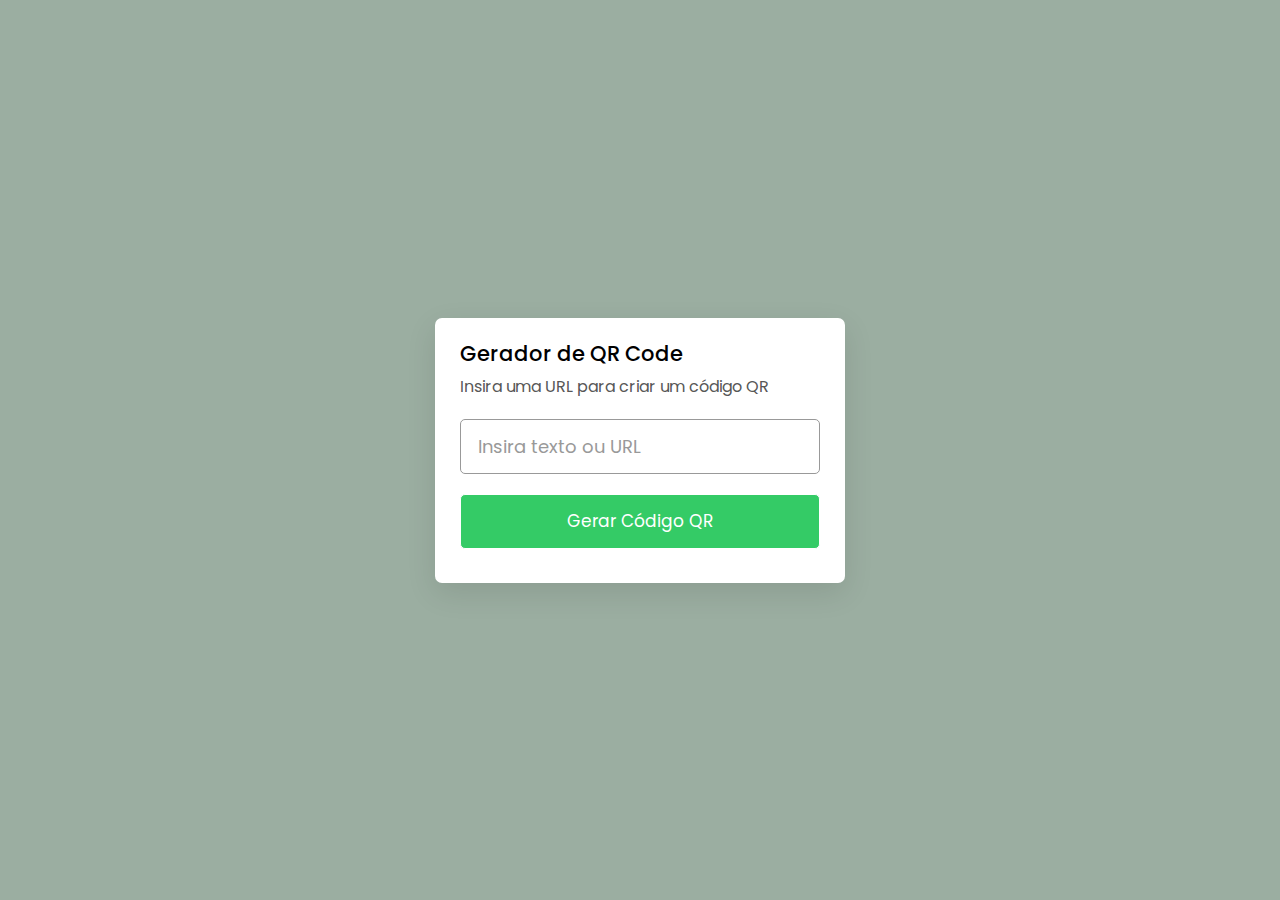
==== index.html @ 4499e7aa "Add files via upload" ====
<!DOCTYPE html>
<!-- Coding By CodingNepal - youtube.com/codingnepal -->
<html lang="pt-br" dir="ltr">
  <head>
    <meta charset="utf-8">  
    <title>Gerador de Qr Code</title>
    <link rel="stylesheet" href="styles.css">
    <meta name="viewport" content="width=device-width, initial-scale=1.0">
  </head>
  <body>
    <div class="wrapper">
      <header>
        <h1>Gerador de QR Code</h1>
        <p>Insira uma URL para criar um código QR</p>
      </header>
      <div class="form">
        <input type="text" spellcheck="false" placeholder="Insira texto ou URL">
        <button>Gerar Código QR</button>
      </div>
      <div class="qr-code">
        <img src="" alt="qr-code">
      </div>
    </div>

    <script src="script.js"></script>

  </body>
</html>
---- styles.css ----
/* Import Google Font - Poppins */
@import url('https://fonts.googleapis.com/css2?family=Poppins:wght@400;500;600;700&display=swap');
*{
  margin: 0;
  padding: 0;
  box-sizing: border-box;
  font-family: 'Poppins', sans-serif;
}
body{
  display: flex;
  padding: 0 10px;
  min-height: 100vh;
  align-items: center;
  background: #9baea1;
  justify-content: center;
}
.wrapper{
  height: 265px;
  max-width: 410px;
  background: #fff;
  border-radius: 7px;
  padding: 20px 25px 0;
  transition: height 0.2s ease;
  box-shadow: 0 10px 30px rgba(0,0,0,0.1);
}
.wrapper.active{
  height: 530px;
}
header h1{
  font-size: 21px;
  font-weight: 500;
}
header p{
  margin-top: 5px;
  color: #575757;
  font-size: 16px;
}
.wrapper .form{
  margin: 20px 0 25px;
}
.form :where(input, button){
  width: 100%;
  height: 55px;
  border: none;
  outline: none;
  border-radius: 5px;
  transition: 0.1s ease;
}
.form input{
  font-size: 18px;
  padding: 0 17px;
  border: 1px solid #999;
}
.form input:focus{
  box-shadow: 0 3px 6px rgba(0,0,0,0.13);
}
.form input::placeholder{
  color: #999;
}
.form button{
  color: #fff;
  cursor: pointer;
  margin-top: 20px;
  font-size: 17px;
  background: #34cb66;
  border: 1px solid #fff;
}
.form button:hover {
    background-color: #fff;
    border: 1px solid #34cb66;
    color: #34cb66;
    transition: all ease 0.3s;
}

.qr-code{
  opacity: 0;
  display: flex;
  padding: 33px 0;
  border-radius: 5px;
  align-items: center;
  pointer-events: none;
  justify-content: center;
  border: 1px solid #ccc;
}
.wrapper.active .qr-code{
  opacity: 1;
  pointer-events: auto;
  transition: opacity 0.5s 0.05s ease;
}
.qr-code img{
  width: 170px;
}

@media (max-width: 430px){
  .wrapper{
    height: 255px;
    padding: 16px 20px;
  }
  .wrapper.active{
    height: 510px;
  }
  header p{
    color: #696969;
  }
  .form :where(input, button){
    height: 52px;
  }
  .qr-code img{
    width: 160px;
  }  
}
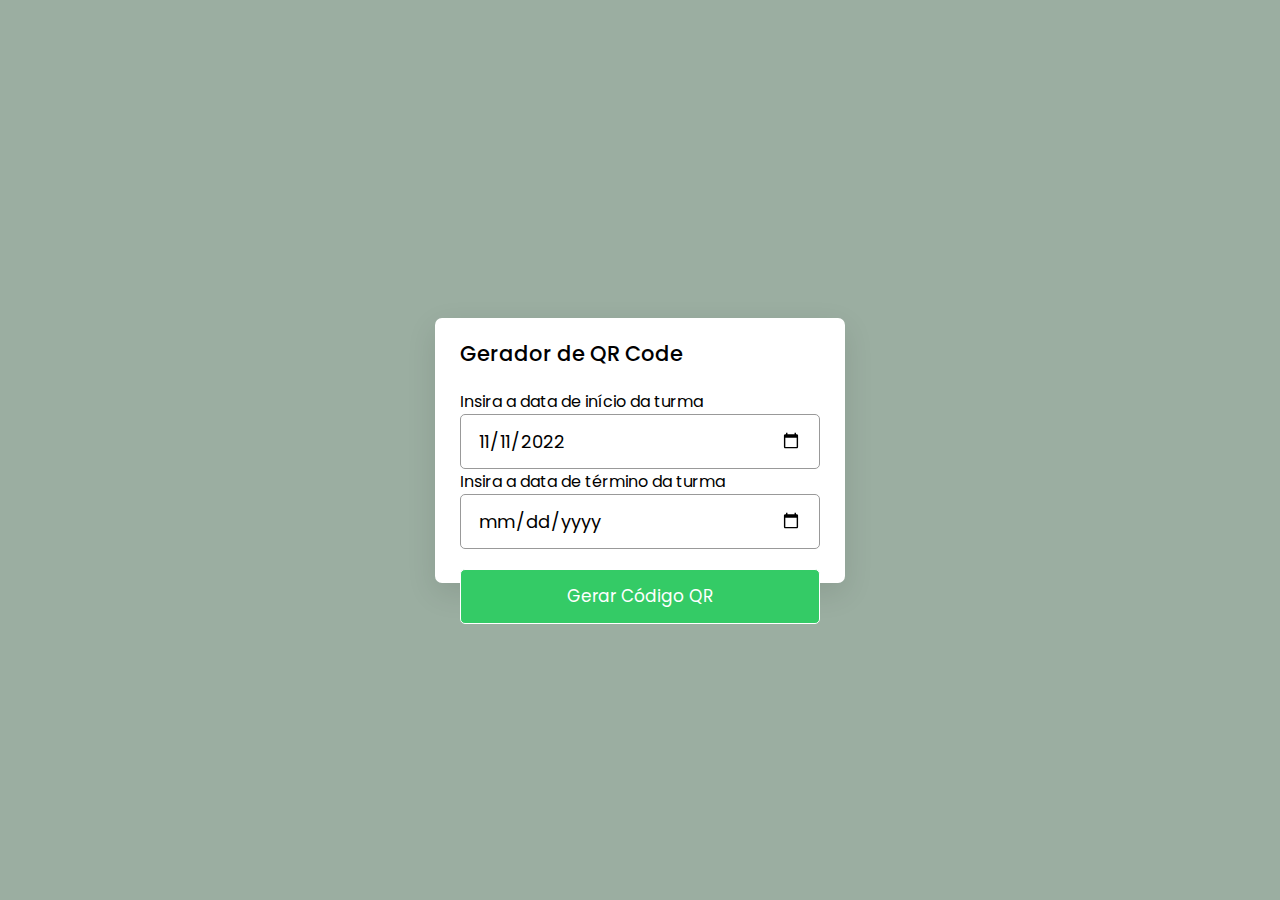
==== commit 6560a99e: "Update index.html" ====
--- a/index.html
+++ b/index.html
@@ -11,18 +11,34 @@
     <div class="wrapper">
       <header>
         <h1>Gerador de QR Code</h1>
-        <p>Insira uma URL para criar um código QR</p>
+        <!-- <p>Insira a data de início e fim da turma</p> -->
       </header>
       <div class="form">
-        <input type="text" spellcheck="false" placeholder="Insira texto ou URL">
-        <button>Gerar Código QR</button>
+      <!-- <form action="teste.php" method="$_POST"> -->
+        
+        <!-- <input type="number" name="id_aula" spellcheck="false" placeholder="Insira seu ID"> -->
+        
+        <label for=""> Insira a data de início da turma</label>
+        <input type="date" name="datainicio" value="2022-11-11" min="2022-11-11">
+
+        <label for=""> Insira a data de término da turma</label>
+        <input type="date" name="datafim" max="2023-12-12" >
+
+        <button name="gerar" onclick="gerar()">Gerar Código QR</button>
+
+      <!-- </form> -->
+
       </div>
-      <div class="qr-code">
-        <img src="" alt="qr-code">
-      </div>
+      <div class="qr-code"> <img src="" alt="qr-code"> </div>
+
     </div>
 
+
+
     <script src="script.js"></script>
-
+    <script src="query.js"></script>
+    <script src="https://code.jquery.com/jquery-3.4.1.slim.min.js" integrity="sha384-J6qa4849blE2+poT4WnyKhv5vZF5SrPo0iEjwBvKU7imGFAV0wwj1yYfoRSJoZ+n" crossorigin="anonymous"></script>
+    <script src="https://cdn.jsdelivr.net/npm/popper.js@1.16.0/dist/umd/popper.min.js" integrity="sha384-Q6E9RHvbIyZFJoft+2mJbHaEWldlvI9IOYy5n3zV9zzTtmI3UksdQRVvoxMfooAo" crossorigin="anonymous"></script>
+    <script src="https://cdn.jsdelivr.net/npm/bootstrap@4.4.1/dist/js/bootstrap.min.js" integrity="sha384-wfSDF2E50Y2D1uUdj0O3uMBJnjuUD4Ih7YwaYd1iqfktj0Uod8GCExl3Og8ifwB6" crossorigin="anonymous"></script>
   </body>
-</html>+</html>
--- a/styles.css
+++ b/styles.css
@@ -108,4 +108,4 @@
   .qr-code img{
     width: 160px;
   }  
-}+}
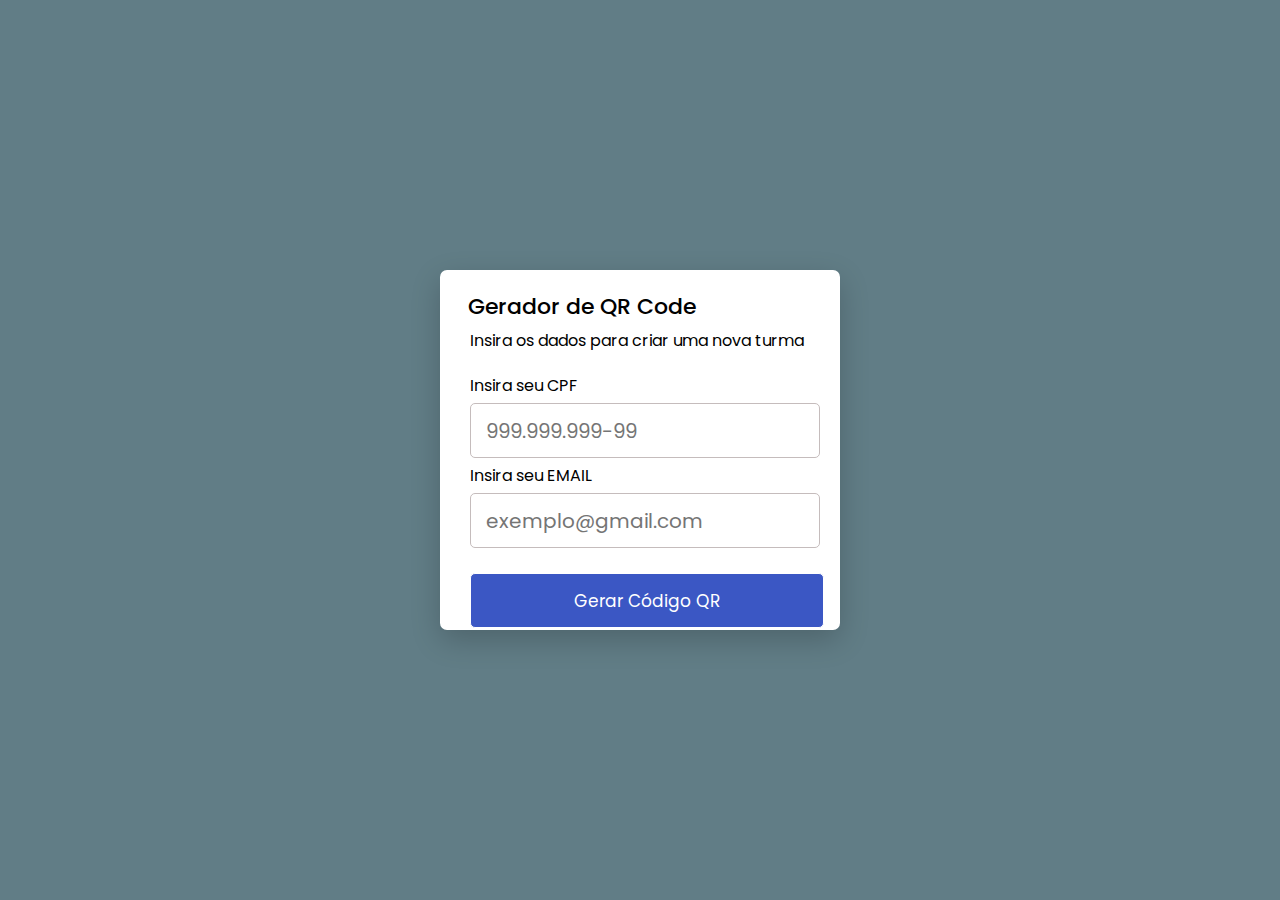
==== commit f7250498: "Update index.html" ====
--- a/index.html
+++ b/index.html
@@ -11,18 +11,22 @@
     <div class="wrapper">
       <header>
         <h1>Gerador de QR Code</h1>
-        <!-- <p>Insira a data de início e fim da turma</p> -->
+        <p>Insira os dados para criar uma nova turma</p>
       </header>
       <div class="form">
       <!-- <form action="teste.php" method="$_POST"> -->
         
         <!-- <input type="number" name="id_aula" spellcheck="false" placeholder="Insira seu ID"> -->
-        
-        <label for=""> Insira a data de início da turma</label>
-        <input type="date" name="datainicio" value="2022-11-11" min="2022-11-11">
+        <label class="label" for="">Insira seu CPF</label>
+        <input type="text" placeholder="999.999.999-99" name="cpf" id="cpf">
 
-        <label for=""> Insira a data de término da turma</label>
-        <input type="date" name="datafim" max="2023-12-12" >
+        <label class="label" for="">Insira seu EMAIL</label>
+        <input type="email" placeholder="exemplo@gmail.com" name="email" id="email">
+        <!-- <label for=""> Insira a data de início da turma</label> -->
+        <!-- <input type="date" name="datainicio" value="2022-11-11" min="2022-11-11"> -->
+
+        <!-- <label for=""> Insira a data de término da turma</label> -->
+        <!-- <input type="date" name="datafim" max="2023-12-12" > -->
 
         <button name="gerar" onclick="gerar()">Gerar Código QR</button>
 
--- a/styles.css
+++ b/styles.css
@@ -1,86 +1,123 @@
 /* Import Google Font - Poppins */
-@import url('https://fonts.googleapis.com/css2?family=Poppins:wght@400;500;600;700&display=swap');
+/*=============== GOOGLE FONTS ===============*/
+@import url("https://fonts.googleapis.com/css2?family=Poppins:wght@400;500;600&display=swap");
+
+/*=============== VARIABLES CSS ===============*/
+:root {
+  --colorsbuttons: rgba(57, 85, 195, 0.987);
+  --colorbody: rgb(97, 125, 134);
+  --colortext: #fff;
+  --colorborders: rgb(197, 188, 188);
+  --colorplaceholders: rgba(109, 104, 104, 0.879);
+  /* --messenger-color: linear-gradient(83.84deg, #0088FF -6.87%, #A033FF 26.54%, #FF5C87 58.58%); */
+  /*----- Font and typography */
+  --body-font: 'Poppins', sans-serif;
+}
+
 *{
   margin: 0;
   padding: 0;
   box-sizing: border-box;
-  font-family: 'Poppins', sans-serif;
+  font-family: var(--body-font);
 }
+
 body{
   display: flex;
   padding: 0 10px;
   min-height: 100vh;
   align-items: center;
-  background: #9baea1;
+  background-color: var(--colorbody);
   justify-content: center;
 }
+
 .wrapper{
-  height: 265px;
-  max-width: 410px;
-  background: #fff;
+  height: 360px;
+  max-width: 400px;
   border-radius: 7px;
   padding: 20px 25px 0;
   transition: height 0.2s ease;
-  box-shadow: 0 10px 30px rgba(0,0,0,0.1);
+  box-shadow: 0 10px 30px rgba(0,0,0,0.2);
+  background-color: var(--colortext);
 }
+
 .wrapper.active{
-  height: 530px;
+  height: 590px;
 }
+
 header h1{
-  font-size: 21px;
+  font-size: 22px;
+  font-family: var(--body-font);
   font-weight: 500;
+  margin-left: 3px;
 }
+
 header p{
-  margin-top: 5px;
-  color: #575757;
+  margin: 5px;
+  color: var(--body-font);
   font-size: 16px;
 }
+
 .wrapper .form{
   margin: 20px 0 25px;
 }
+
 .form :where(input, button){
   width: 100%;
   height: 55px;
-  border: none;
+  /* border: none; */
   outline: none;
   border-radius: 5px;
   transition: 0.1s ease;
 }
+
 .form input{
-  font-size: 18px;
-  padding: 0 17px;
-  border: 1px solid #999;
+  font-size: 20px;
+  padding: 0 15px;
+  border: 1px solid var(--colorborders);
+  margin: 5px;
 }
+
 .form input:focus{
   box-shadow: 0 3px 6px rgba(0,0,0,0.13);
 }
-.form input::placeholder{
-  color: #999;
+
+/* Recent */
+.form label {
+  margin: 5px;
 }
+
+/* .form input::placeholder{
+  color: var(--colorplaceholders);
+} */
+
 .form button{
-  color: #fff;
   cursor: pointer;
   margin-top: 20px;
   font-size: 17px;
-  background: #34cb66;
-  border: 1px solid #fff;
+  margin: 20px 5px 0px 5px;  /*remover se alterado o input para text*/
+  width: 22.1rem;  /*remover se alterado o input para text*/
+  background-color: var(--colorsbuttons);
+  color: var(--colortext);
+  border: 1px solid var(--colortext);
+
 }
 .form button:hover {
-    background-color: #fff;
-    border: 1px solid #34cb66;
-    color: #34cb66;
-    transition: all ease 0.3s;
+    background-color: var(--colortext);
+    border: 1px solid var(--colorsbuttons);
+    color: var(--colorsbuttons);
+    letter-spacing: 1px;
+    transition: all ease 0.2s;
 }
 
 .qr-code{
   opacity: 0;
   display: flex;
-  padding: 33px 0;
+  padding: 25px 0;
   border-radius: 5px;
   align-items: center;
   pointer-events: none;
   justify-content: center;
-  border: 1px solid #ccc;
+  border: 1px solid var(--colortext);
 }
 .wrapper.active .qr-code{
   opacity: 1;
@@ -88,24 +125,26 @@
   transition: opacity 0.5s 0.05s ease;
 }
 .qr-code img{
-  width: 170px;
+  width: 180px;
 }
+
+/* ---- Responsive */
 
 @media (max-width: 430px){
   .wrapper{
-    height: 255px;
+    height: 355px;
     padding: 16px 20px;
   }
   .wrapper.active{
-    height: 510px;
+    height: 610px;
   }
   header p{
-    color: #696969;
+    color: var(--colorborders);
   }
   .form :where(input, button){
     height: 52px;
   }
   .qr-code img{
     width: 160px;
-  }  
-}
+  }
+};
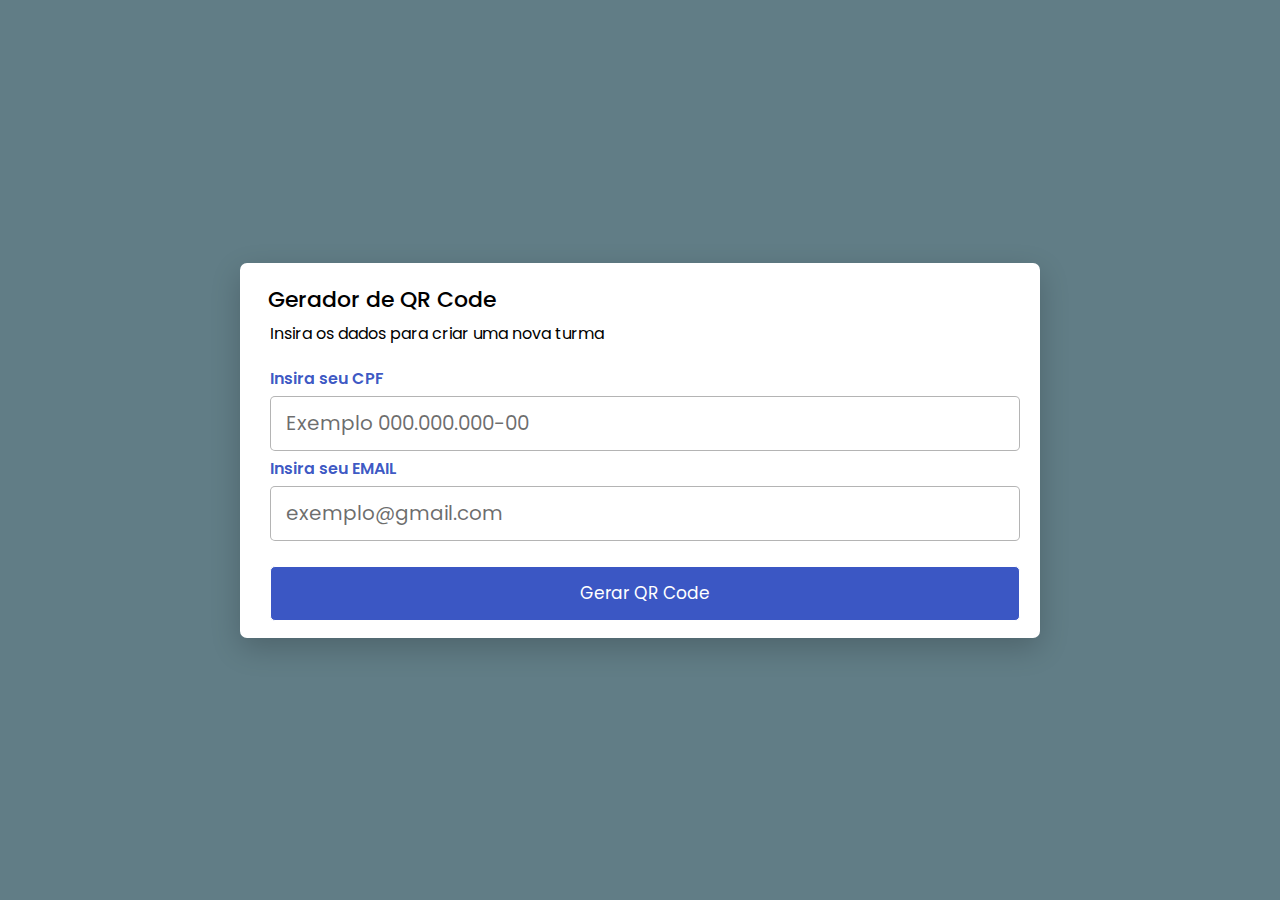
==== commit 5837913e: "Update index.html" ====
--- a/index.html
+++ b/index.html
@@ -14,23 +14,23 @@
         <p>Insira os dados para criar uma nova turma</p>
       </header>
       <div class="form">
-      <!-- <form action="teste.php" method="$_POST"> -->
+      <form name="form1" action="teste.php" method="$_POST">
         
         <!-- <input type="number" name="id_aula" spellcheck="false" placeholder="Insira seu ID"> -->
         <label class="label" for="">Insira seu CPF</label>
-        <input type="text" placeholder="999.999.999-99" name="cpf" id="cpf">
+        <input type="text" placeholder="Exemplo 000.000.000-00" pattern="\d{3}\.\d{3}\.\d{3}-\d{2}" maxlength="14" name="cpf" id="cpf">
 
         <label class="label" for="">Insira seu EMAIL</label>
-        <input type="email" placeholder="exemplo@gmail.com" name="email" id="email">
+        <input type="email" required placeholder="exemplo@gmail.com" name="email" id="email">
         <!-- <label for=""> Insira a data de início da turma</label> -->
         <!-- <input type="date" name="datainicio" value="2022-11-11" min="2022-11-11"> -->
 
         <!-- <label for=""> Insira a data de término da turma</label> -->
         <!-- <input type="date" name="datafim" max="2023-12-12" > -->
 
-        <button name="gerar" onclick="gerar()">Gerar Código QR</button>
+        <button>Gerar QR Code</button>
 
-      <!-- </form> -->
+      </form>
 
       </div>
       <div class="qr-code"> <img src="" alt="qr-code"> </div>
@@ -38,9 +38,8 @@
     </div>
 
 
-
     <script src="script.js"></script>
-    <script src="query.js"></script>
+    <!-- <script src="query.js"></script> -->
     <script src="https://code.jquery.com/jquery-3.4.1.slim.min.js" integrity="sha384-J6qa4849blE2+poT4WnyKhv5vZF5SrPo0iEjwBvKU7imGFAV0wwj1yYfoRSJoZ+n" crossorigin="anonymous"></script>
     <script src="https://cdn.jsdelivr.net/npm/popper.js@1.16.0/dist/umd/popper.min.js" integrity="sha384-Q6E9RHvbIyZFJoft+2mJbHaEWldlvI9IOYy5n3zV9zzTtmI3UksdQRVvoxMfooAo" crossorigin="anonymous"></script>
     <script src="https://cdn.jsdelivr.net/npm/bootstrap@4.4.1/dist/js/bootstrap.min.js" integrity="sha384-wfSDF2E50Y2D1uUdj0O3uMBJnjuUD4Ih7YwaYd1iqfktj0Uod8GCExl3Og8ifwB6" crossorigin="anonymous"></script>
--- a/styles.css
+++ b/styles.css
@@ -8,7 +8,7 @@
   --colorbody: rgb(97, 125, 134);
   --colortext: #fff;
   --colorborders: rgb(197, 188, 188);
-  --colorplaceholders: rgba(109, 104, 104, 0.879);
+  --colorplaceholders: rgba(10, 10, 10, 0.599);
   /* --messenger-color: linear-gradient(83.84deg, #0088FF -6.87%, #A033FF 26.54%, #FF5C87 58.58%); */
   /*----- Font and typography */
   --body-font: 'Poppins', sans-serif;
@@ -31,8 +31,8 @@
 }
 
 .wrapper{
-  height: 360px;
-  max-width: 400px;
+  height: 375px;
+  max-width: 50rem;
   border-radius: 7px;
   padding: 20px 25px 0;
   transition: height 0.2s ease;
@@ -41,7 +41,13 @@
 }
 
 .wrapper.active{
-  height: 590px;
+  height: 640px;
+  /* width: 95%; */
+}
+
+
+.wrapper.active :where(button) {
+  width: 100%;
 }
 
 header h1{
@@ -53,7 +59,7 @@
 
 header p{
   margin: 5px;
-  color: var(--body-font);
+  color: #000;
   font-size: 16px;
 }
 
@@ -61,44 +67,60 @@
   margin: 20px 0 25px;
 }
 
-.form :where(input, button){
+/* .form :where(input, button){
   width: 100%;
   height: 55px;
-  /* border: none; */
+  border: none;
   outline: none;
   border-radius: 5px;
-  transition: 0.1s ease;
+  transition: 0.2s ease;
+} */
+
+
+.form .label {
+  color: var(--colorsbuttons);
+  font-weight: 600;
+  margin: 5px;
 }
 
-.form input{
+.form :where(input, button){
+  border-radius: 5px;
+  height: 55px;
+  width: 100%;
+  margin: 5px;
   font-size: 20px;
   padding: 0 15px;
+}
+
+/*  Inputs */
+.form input{
+
   border: 1px solid var(--colorborders);
-  margin: 5px;
+
+  border: 1px solid rgba(0, 0, 0, 0.293);
 }
 
 .form input:focus{
   box-shadow: 0 3px 6px rgba(0,0,0,0.13);
 }
 
-/* Recent */
-.form label {
-  margin: 5px;
+.form input::placeholder{
+  color: var(--colorplaceholders);
 }
 
-/* .form input::placeholder{
-  color: var(--colorplaceholders);
-} */
 
+/* Botão gerar */
 .form button{
   cursor: pointer;
   margin-top: 20px;
   font-size: 17px;
-  margin: 20px 5px 0px 5px;  /*remover se alterado o input para text*/
-  width: 22.1rem;  /*remover se alterado o input para text*/
+  margin: 20px 5px 20px 5px;  /*remover se alterado o input para text*/
+  /* width: 95%;   */
+  /*remover se alterado o input para text*/
   background-color: var(--colorsbuttons);
   color: var(--colortext);
   border: 1px solid var(--colortext);
+  
 
 }
 .form button:hover {
@@ -132,19 +154,16 @@
 
 @media (max-width: 430px){
   .wrapper{
-    height: 355px;
+    height: 380px;
     padding: 16px 20px;
   }
   .wrapper.active{
-    height: 610px;
-  }
-  header p{
-    color: var(--colorborders);
+    height: 680px;
   }
   .form :where(input, button){
-    height: 52px;
+    height: 50px;
   }
   .qr-code img{
-    width: 160px;
+    width: 180px;
   }
 };
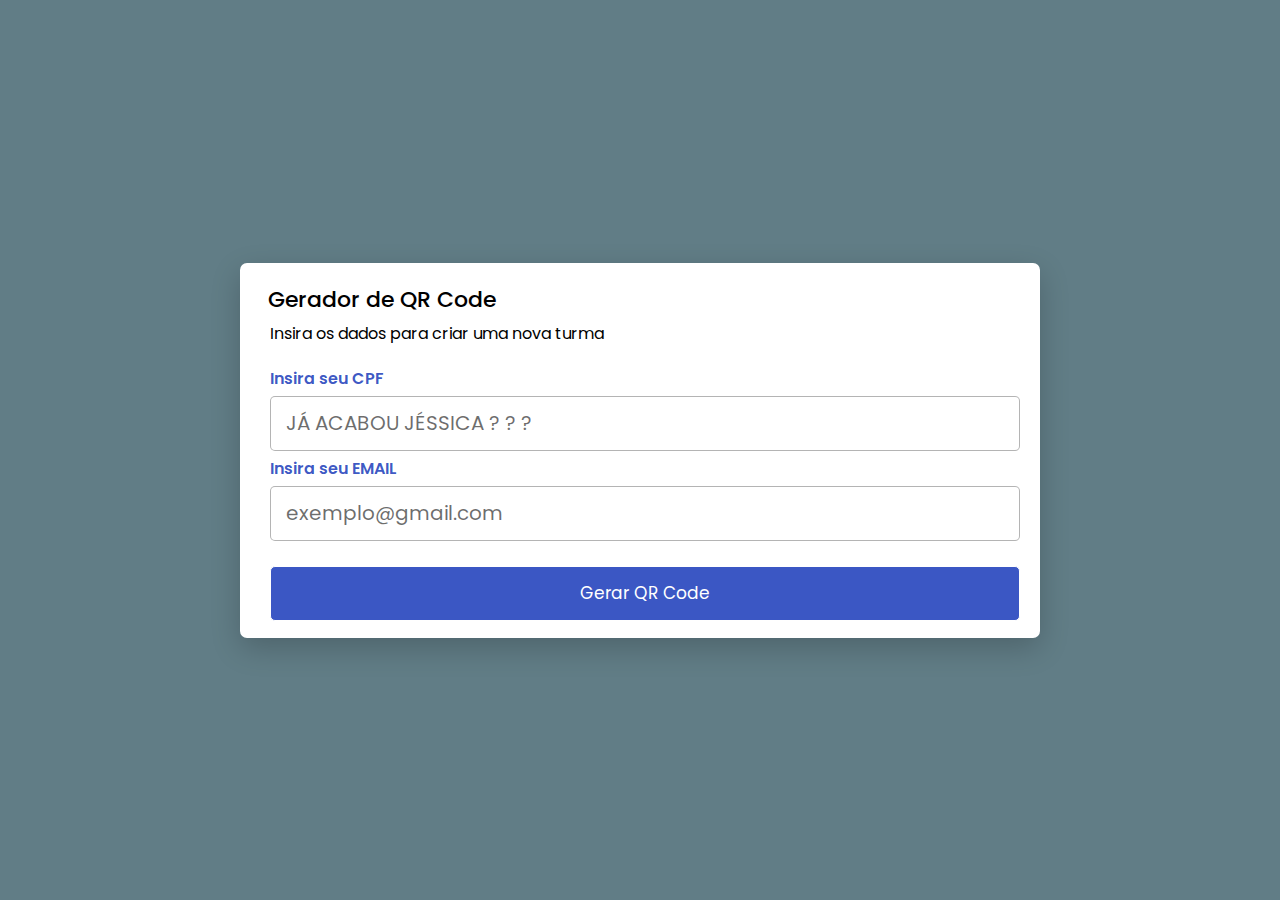
==== commit 16ec3c70: "Update index.html" ====
--- a/index.html
+++ b/index.html
@@ -18,7 +18,7 @@
         
         <!-- <input type="number" name="id_aula" spellcheck="false" placeholder="Insira seu ID"> -->
         <label class="label" for="">Insira seu CPF</label>
-        <input type="text" placeholder="Exemplo 000.000.000-00" pattern="\d{3}\.\d{3}\.\d{3}-\d{2}" maxlength="14" name="cpf" id="cpf">
+        <input type="text" placeholder="JÁ ACABOU JÉSSICA ? ? ?" pattern="\d{3}\.\d{3}\.\d{3}-\d{2}" maxlength="14" name="cpf" id="cpf">
 
         <label class="label" for="">Insira seu EMAIL</label>
         <input type="email" required placeholder="exemplo@gmail.com" name="email" id="email">
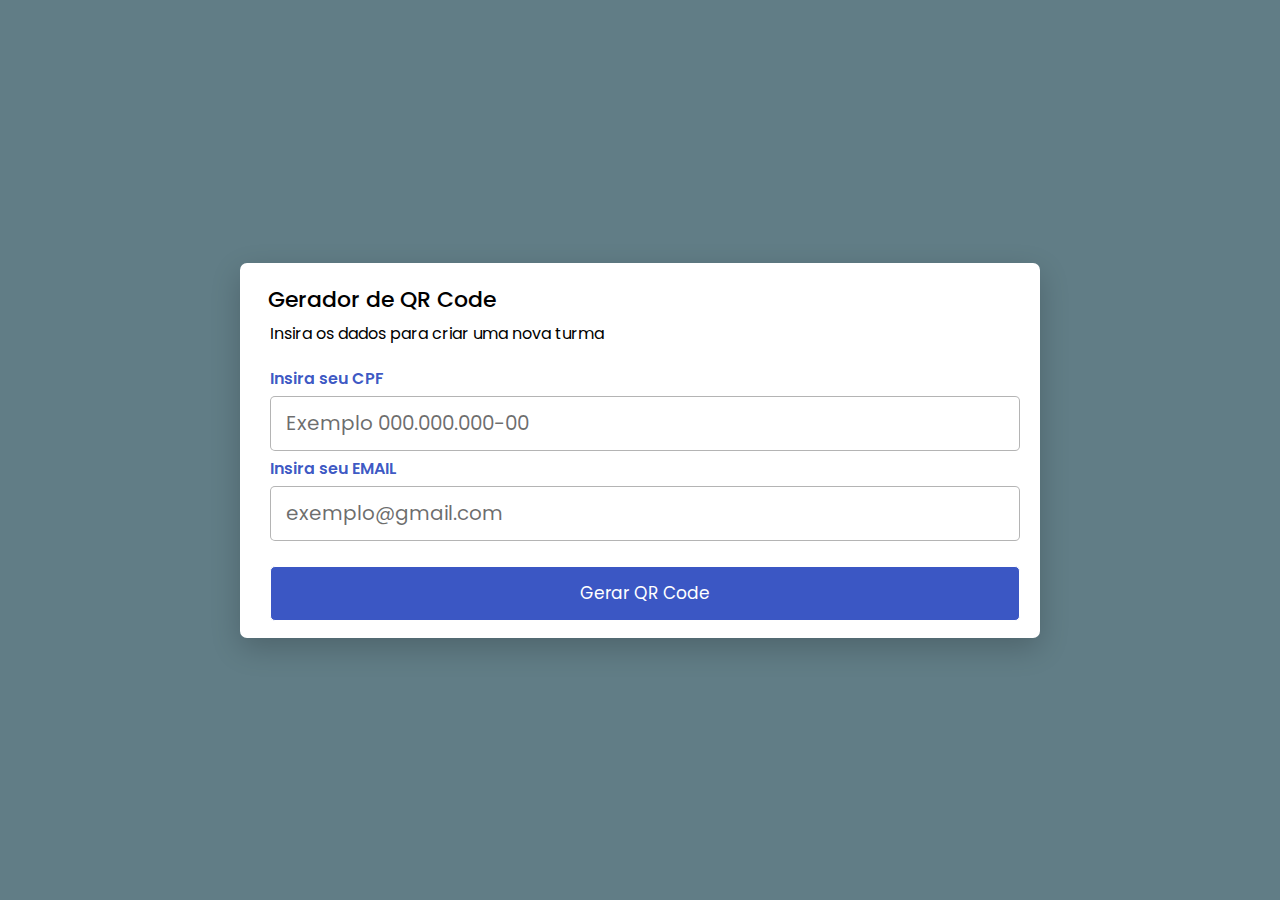
==== commit 067dc6ea: "Update index.html" ====
--- a/index.html
+++ b/index.html
@@ -18,7 +18,7 @@
         
         <!-- <input type="number" name="id_aula" spellcheck="false" placeholder="Insira seu ID"> -->
         <label class="label" for="">Insira seu CPF</label>
-        <input type="text" placeholder="JÁ ACABOU JÉSSICA ? ? ?" pattern="\d{3}\.\d{3}\.\d{3}-\d{2}" maxlength="14" name="cpf" id="cpf">
+        <input type="text" placeholder="Exemplo 000.000.000-00" pattern="\d{3}\.\d{3}\.\d{3}-\d{2}" maxlength="14" name="cpf" id="cpf">
 
         <label class="label" for="">Insira seu EMAIL</label>
         <input type="email" required placeholder="exemplo@gmail.com" name="email" id="email">
